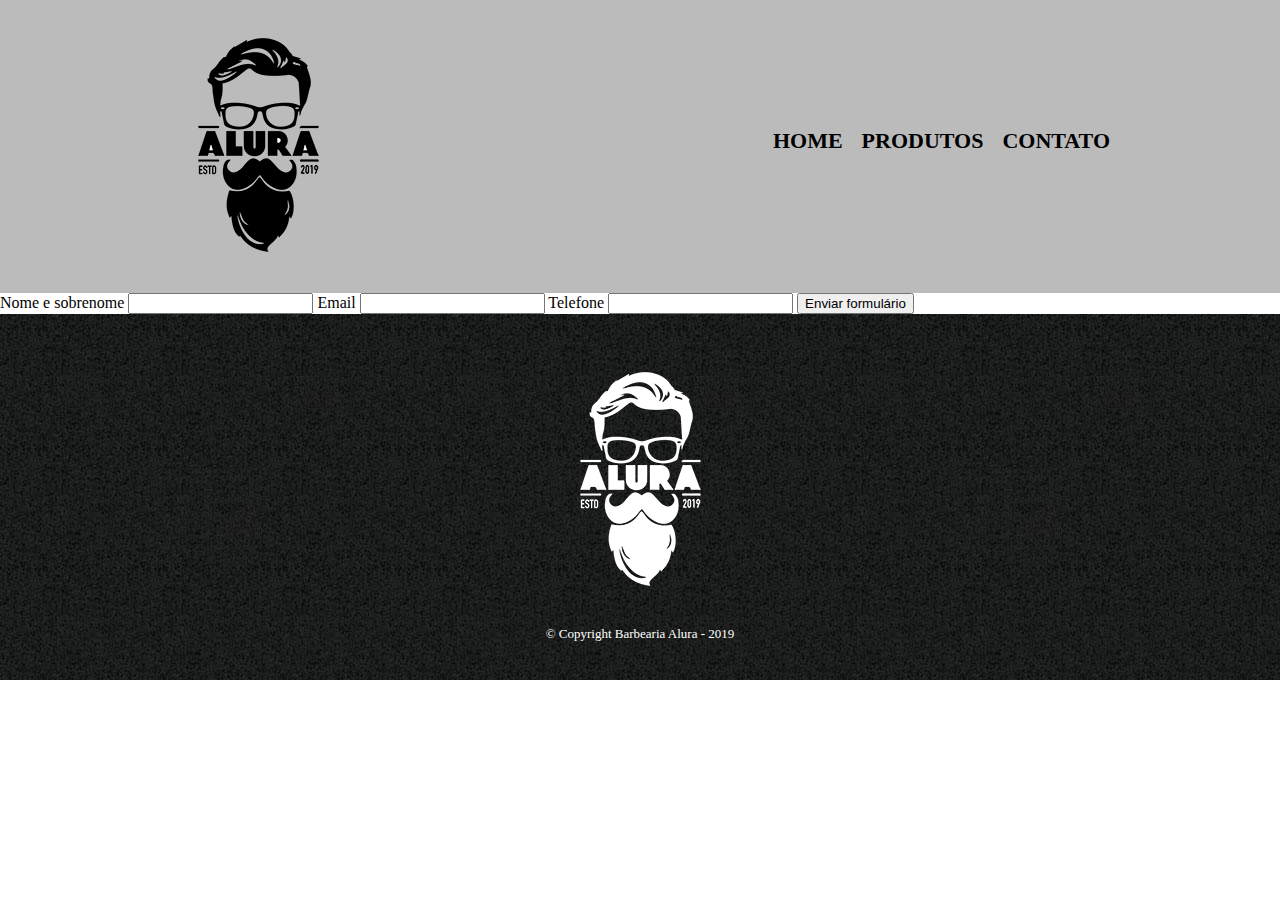
==== contato.html @ 449eb33a "Changes" ====
<!DOCTYPE html>
<html>
	<head>
		<meta charset="UTF-8">
		<title>Contato - Barbearia Alura</title>

		<link rel="stylesheet" href="css/reset.css">
		<link rel="stylesheet" href="css/style.css">
	</head>

	<body>
		<header>
			<div class="caixa">
				<h1><img src="imagens/logo.png"></h1>

				<nav>
					<ul>
						<li><a href="index.html">Home</a></li>
						<li><a href="produtos.html">Produtos</a></li>
						<li><a href="contato.html">Contato</a></li>
					</ul>
				</nav>
			</div>

		</header>

		<main>
			<form>
				<label for="nomesobrenome">Nome e sobrenome</label>
				<input type="text" id="nomesobrenome">

				<label for="email">Email</label>
				<input type="text" id="email">

				<label for="telefone">Telefone</label>
				<input type="text" id="telefone">

				<input type="submit" value="Enviar formulário">
			</form>	
		</main>

		<footer>
			
			<img src="imagens/logo-branco.png">
			<p class="copyright">&copy; Copyright Barbearia Alura - 2019</p>

		</footer>
	</body>
</html>
---- css/style.css ----
header {
	background: #BBBBBB;
	padding: 20px 0;
}

.caixa {
	position: relative;
	width: 940px;
	margin: 0 auto;
}

nav {
	position: absolute;
	top: 110px;
	right: 0;
}

nav li {
	display: inline;
	margin: 0 0 0 15px;
}

nav a {
	text-transform: uppercase;
	color: #000000;
	font-weight: bold;
	font-size: 22px;
	text-decoration: none;
}


nav a:hover {
	color: #C78C19;
	text-decoration: underline;
}


.produtos {
	width: 940px;
	margin: 0 auto;
	padding: 50px 0;
}

.produtos li {
	display: inline-block;
	text-align: center;
	width: 30%;
	vertical-align: top;
	margin: 0 1.5%;
	padding: 30px 20px;
	box-sizing: border-box;
	border: 2px solid #000000;
	border-radius: 10px;
}


.produtos li:hover {
	border-color: #C78C19;
}

.produtos li:active {
	border-color: #088C19;
}
.produtos li:hover h2{
	font-size: 34px;
}



.produtos h2 {
	font-size: 30px;
	font-weight: bold;
}

.produto-descricao{
	font-size: 18px;
}

.produto-preco {
	font-size: 22px;
	font-weight: bold;
	margin-top: 10px;
}

footer {
	text-align: center;
	background: url(../imagens/bg.jpg);
	padding: 40px 0;
}

.copyright {
	color: #FFFFFF;
	font-size: 13px;
	margin: 20px 0 0;
}
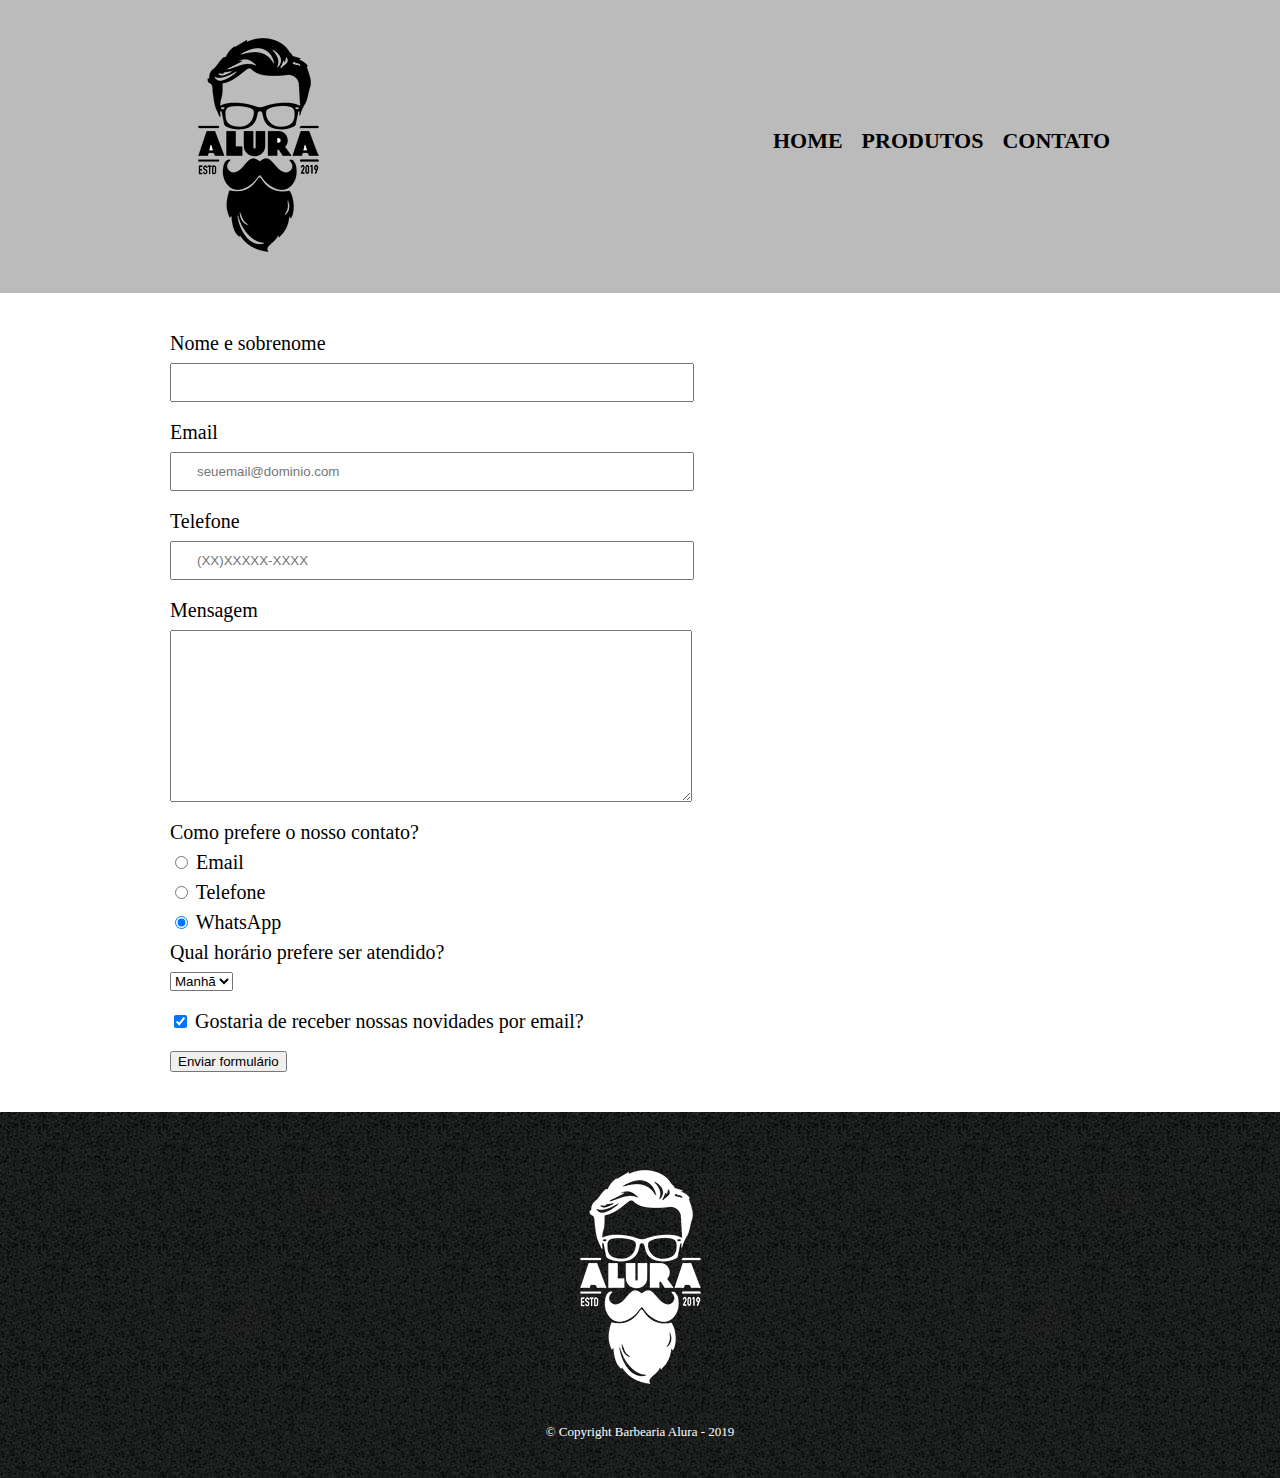
==== commit 5597c7ac: "Changes" ====
--- a/contato.html
+++ b/contato.html
@@ -27,13 +27,50 @@
 		<main>
 			<form>
 				<label for="nomesobrenome">Nome e sobrenome</label>
-				<input type="text" id="nomesobrenome">
+				<input class="input-padrao" type="text" id="nomesobrenome" required>
 
 				<label for="email">Email</label>
-				<input type="text" id="email">
+				<input class="input-padrao" type="email" id="email" required placeholder="seuemail@dominio.com">
 
 				<label for="telefone">Telefone</label>
-				<input type="text" id="telefone">
+				<input class="input-padrao" type="tel" id="telefone" required placeholder="(XX)XXXXX-XXXX">
+
+				<label for="mensagem">Mensagem</label>
+				<textarea cols="70" rows="10" id="mensagem" class="input-padrao" required></textarea>
+
+				<div>
+				    <p>Como prefere o nosso contato?</p>
+				    <label for="radio-email">
+				        <input type="radio" name="contato" value="email" id="radio-email">
+				        Email
+				    </label>
+
+				    <label for="radio-telefone">
+				        <input type="radio" name="contato" value="telefone" id="radio-telefone"> 
+				        Telefone
+				    </label>
+
+				    <label for="radio-whatsapp">
+				        <input type="radio" name="contato" value="whatsapp" id="radio-whatsapp" checked>
+				        WhatsApp
+				    </label>
+				</div>
+
+				<div>
+				    <p>Qual horário prefere ser atendido?</p>
+				    <select>
+				        <option>Manhã</option>
+				        <option>Tarde</option>
+				        <option>Noite</option>
+				    </select>
+				</div>
+
+				<label class="checkbox">
+				    <input type="checkbox" checked>
+				    Gostaria de receber nossas novidades por email?
+				</label>
+
+
 
 				<input type="submit" value="Enviar formulário">
 			</form>	
--- a/css/style.css
+++ b/css/style.css
@@ -92,4 +92,30 @@
 	color: #FFFFFF;
 	font-size: 13px;
 	margin: 20px 0 0;
+}
+
+main {
+    width: 940px;
+    margin: 0 auto;
+}
+
+form {
+    margin: 40px 0;
+}
+
+form label, form p {
+    display:block;
+    font-size: 20px;
+    margin: 0 0 10px;
+}
+
+.input-padrao {
+    display: block;
+    margin: 0 0 20px;
+    padding: 10px 25px;
+    width: 50%;
+}
+
+.checkbox {
+	margin: 20px 0;
 }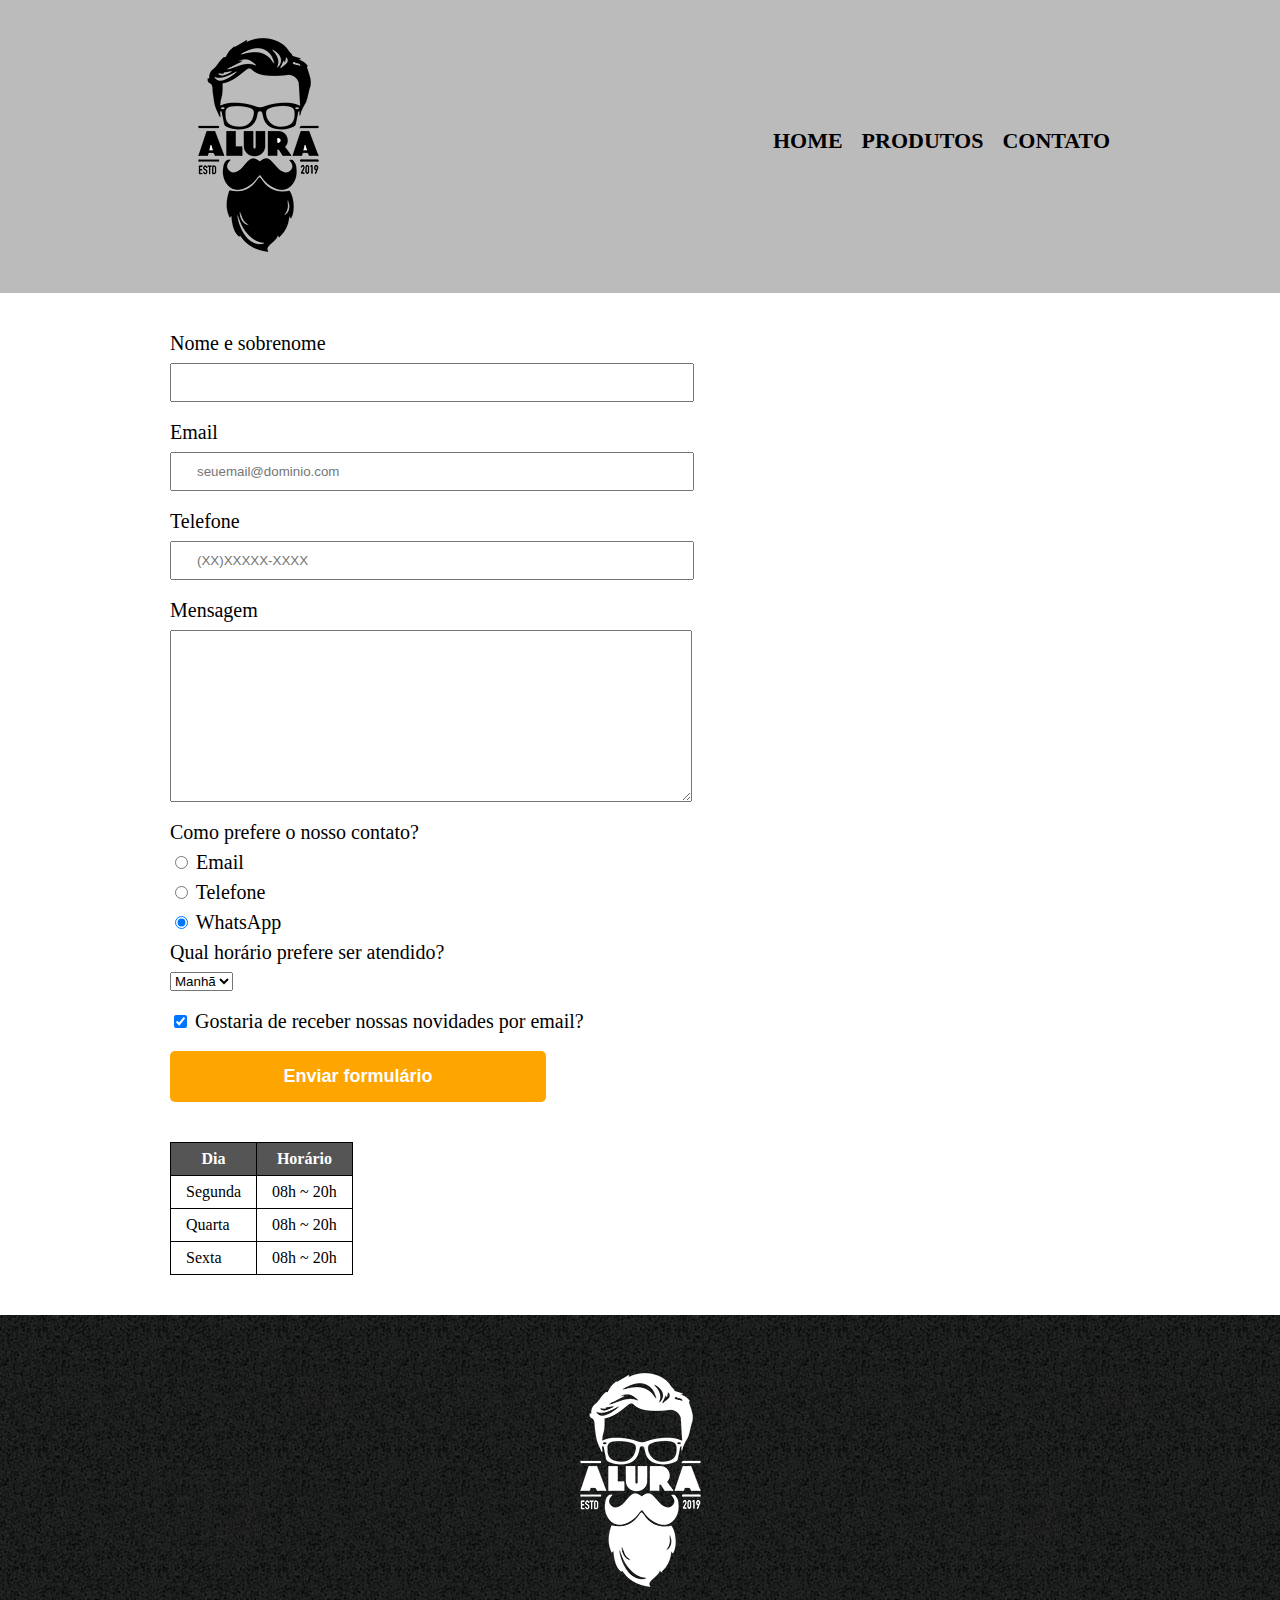
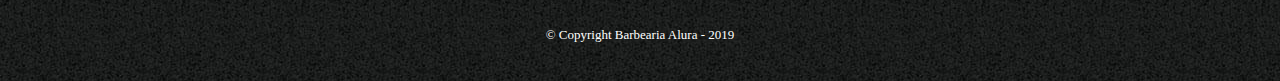
==== commit 6be18690: "Changes" ====
--- a/contato.html
+++ b/contato.html
@@ -11,7 +11,7 @@
 	<body>
 		<header>
 			<div class="caixa">
-				<h1><img src="imagens/logo.png"></h1>
+				<h1><img src="imagens/logo.png" alt="Logo da Barbearia Alura"></h1>
 
 				<nav>
 					<ul>
@@ -38,8 +38,8 @@
 				<label for="mensagem">Mensagem</label>
 				<textarea cols="70" rows="10" id="mensagem" class="input-padrao" required></textarea>
 
-				<div>
-				    <p>Como prefere o nosso contato?</p>
+				<fieldset>
+				    <legend>Como prefere o nosso contato?</legend>
 				    <label for="radio-email">
 				        <input type="radio" name="contato" value="email" id="radio-email">
 				        Email
@@ -54,16 +54,16 @@
 				        <input type="radio" name="contato" value="whatsapp" id="radio-whatsapp" checked>
 				        WhatsApp
 				    </label>
-				</div>
+				</fieldset>
 
-				<div>
-				    <p>Qual horário prefere ser atendido?</p>
+				<fieldset>
+				    <legend>Qual horário prefere ser atendido?</legend>
 				    <select>
 				        <option>Manhã</option>
 				        <option>Tarde</option>
 				        <option>Noite</option>
 				    </select>
-				</div>
+				</fieldset>
 
 				<label class="checkbox">
 				    <input type="checkbox" checked>
@@ -72,13 +72,35 @@
 
 
 
-				<input type="submit" value="Enviar formulário">
-			</form>	
+				<input type="submit" value="Enviar formulário" class="enviar">
+			</form>
+
+			<table>
+				<thead>
+					<tr>
+						<th>Dia</th>
+						<th>Horário</th>
+					</tr>
+				</thead>
+				<tbody>
+					<tr>
+						<td>Segunda</td>
+						<td>08h ~ 20h</td>
+					</tr>
+					<tr>
+						<td>Quarta</td>
+						<td>08h ~ 20h</td>
+					</tr>
+					<tr>
+						<td>Sexta</td>
+						<td>08h ~ 20h</td>
+					</tr>
+				</tbody>
+			</table>	
 		</main>
 
 		<footer>
-			
-			<img src="imagens/logo-branco.png">
+			<img src="imagens/logo-branco.png" alt="Logo da Barbearia Alura">
 			<p class="copyright">&copy; Copyright Barbearia Alura - 2019</p>
 
 		</footer>
--- a/css/style.css
+++ b/css/style.css
@@ -103,7 +103,7 @@
     margin: 40px 0;
 }
 
-form label, form p {
+form label, form legend {
     display:block;
     font-size: 20px;
     margin: 0 0 10px;
@@ -118,4 +118,37 @@
 
 .checkbox {
 	margin: 20px 0;
+}
+
+.enviar {
+	width: 40%;
+	padding: 15px 0;
+	background: orange;
+	color: white;
+	font-weight: bold;
+	font-size: 18px;
+	border: none;
+	border-radius: 5px;
+	transition: 1s all;
+	cursor: pointer;
+}
+
+.enviar:hover {
+	background: darkorange;
+	transform: scale(1.2);
+}
+
+table {
+	margin: 20px 0 40px;
+}
+
+thead {
+	background: #555555;
+	color: white;
+	font-weight: bold;
+}
+
+td, th {
+	border: 1px solid #000000;
+	padding: 8px 15px;
 }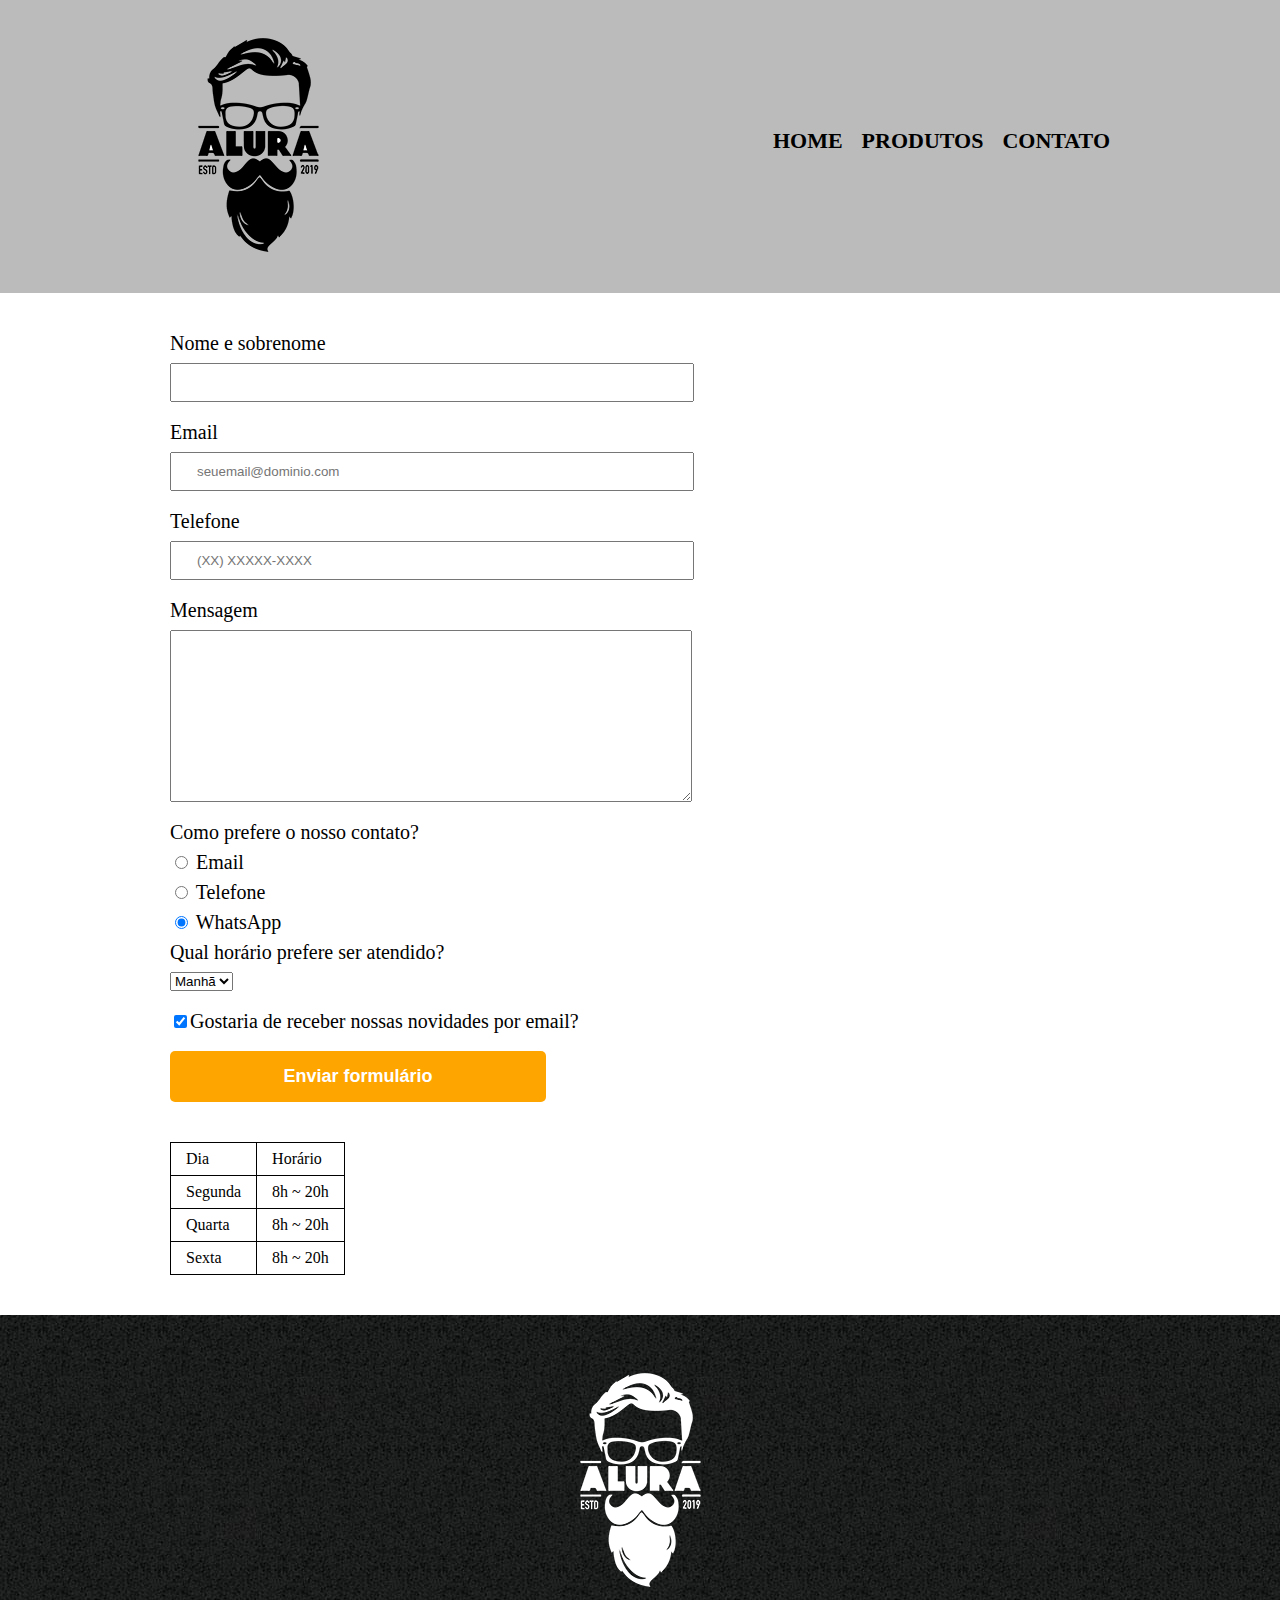
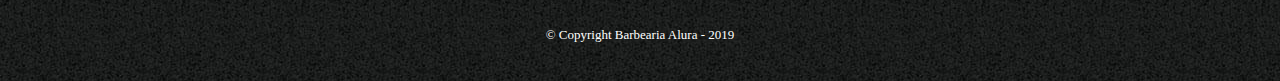
==== commit b35aa398: "contato" ====
--- a/contato.html
+++ b/contato.html
@@ -21,82 +21,65 @@
 					</ul>
 				</nav>
 			</div>
-
 		</header>
 
 		<main>
-			<form>
-				<label for="nomesobrenome">Nome e sobrenome</label>
-				<input class="input-padrao" type="text" id="nomesobrenome" required>
+			<div class="principal">
+				<form>
+					<label for="nomesobrenome">Nome e sobrenome</label>
+					<input type="text" id="nomesobrenome" class="input-padrao" required>
 
-				<label for="email">Email</label>
-				<input class="input-padrao" type="email" id="email" required placeholder="seuemail@dominio.com">
+					<label for="email">Email</label>
+					<input type="email" id="email" class="input-padrao" required placeholder="seuemail@dominio.com">
 
-				<label for="telefone">Telefone</label>
-				<input class="input-padrao" type="tel" id="telefone" required placeholder="(XX)XXXXX-XXXX">
+					<label for="telefone">Telefone</label>
+					<input type="tel" id="telefone" class="input-padrao" required placeholder="(XX) XXXXX-XXXX">
 
-				<label for="mensagem">Mensagem</label>
-				<textarea cols="70" rows="10" id="mensagem" class="input-padrao" required></textarea>
+					<label for="mensagem">Mensagem</label>
+					<textarea cols="70" rows="10" id="mensagem" class="input-padrao" required></textarea>
 
-				<fieldset>
-				    <legend>Como prefere o nosso contato?</legend>
-				    <label for="radio-email">
-				        <input type="radio" name="contato" value="email" id="radio-email">
-				        Email
-				    </label>
+					<fieldset>
+						<legend>Como prefere o nosso contato?</legend>
+						<label for="radio-email"><input type="radio" name="contato" value="email" id="radio-email"> Email</label>
+						
+						<label for="radio-telefone"><input type="radio" name="contato" value="telefone" id="radio-telefone"> Telefone</label>
+						
+						<label for="radio-whatsapp"><input type="radio" name="contato" value="whatsapp" id="radio-whatsapp" checked> WhatsApp</label>
+					</fieldset>
 
-				    <label for="radio-telefone">
-				        <input type="radio" name="contato" value="telefone" id="radio-telefone"> 
-				        Telefone
-				    </label>
+					<fieldset>
+						<legend>Qual horário prefere ser atendido?</legend>
+						<select>
+							<option>Manhã</option>
+							<option>Tarde</option>
+							<option>Noite</option>
+						</select>
+					</fieldset>
 
-				    <label for="radio-whatsapp">
-				        <input type="radio" name="contato" value="whatsapp" id="radio-whatsapp" checked>
-				        WhatsApp
-				    </label>
-				</fieldset>
+					<label class="checkbox"><input type="checkbox" checked>Gostaria de receber nossas novidades por email?</label>
 
-				<fieldset>
-				    <legend>Qual horário prefere ser atendido?</legend>
-				    <select>
-				        <option>Manhã</option>
-				        <option>Tarde</option>
-				        <option>Noite</option>
-				    </select>
-				</fieldset>
+					<input type="submit" value="Enviar formulário" class="enviar">
+				</form>
 
-				<label class="checkbox">
-				    <input type="checkbox" checked>
-				    Gostaria de receber nossas novidades por email?
-				</label>
-
-
-
-				<input type="submit" value="Enviar formulário" class="enviar">
-			</form>
-
-			<table>
-				<thead>
+				<table>
 					<tr>
-						<th>Dia</th>
-						<th>Horário</th>
+						<td>Dia</td>
+						<td>Horário</td>
 					</tr>
-				</thead>
-				<tbody>
 					<tr>
 						<td>Segunda</td>
-						<td>08h ~ 20h</td>
+						<td>8h ~ 20h</td>
 					</tr>
 					<tr>
 						<td>Quarta</td>
-						<td>08h ~ 20h</td>
+						<td>8h ~ 20h</td>
 					</tr>
 					<tr>
 						<td>Sexta</td>
-						<td>08h ~ 20h</td>
+						<td>8h ~ 20h</td>
 					</tr>
-				</tbody>
-			</table>	
+				</table>
+			</div>	
 		</main>
 
 		<footer>
--- a/css/style.css
+++ b/css/style.css
@@ -151,4 +151,31 @@
 td, th {
 	border: 1px solid #000000;
 	padding: 8px 15px;
+}
+
+/*css da página inicial */
+.banner {
+	width: 100%;
+}
+
+.titulo-principal {
+	text-align: center;
+	font-size: 2em;
+	margin: 0 0 1em;
+}
+
+.principal p {
+	margin: 0 0 1em;
+}
+
+.principal strong {
+	font-weight: bold; 
+}
+
+.principal em {
+	font-style: italic;
+}
+
+.imagembeneficios {
+	width: 60%;
 }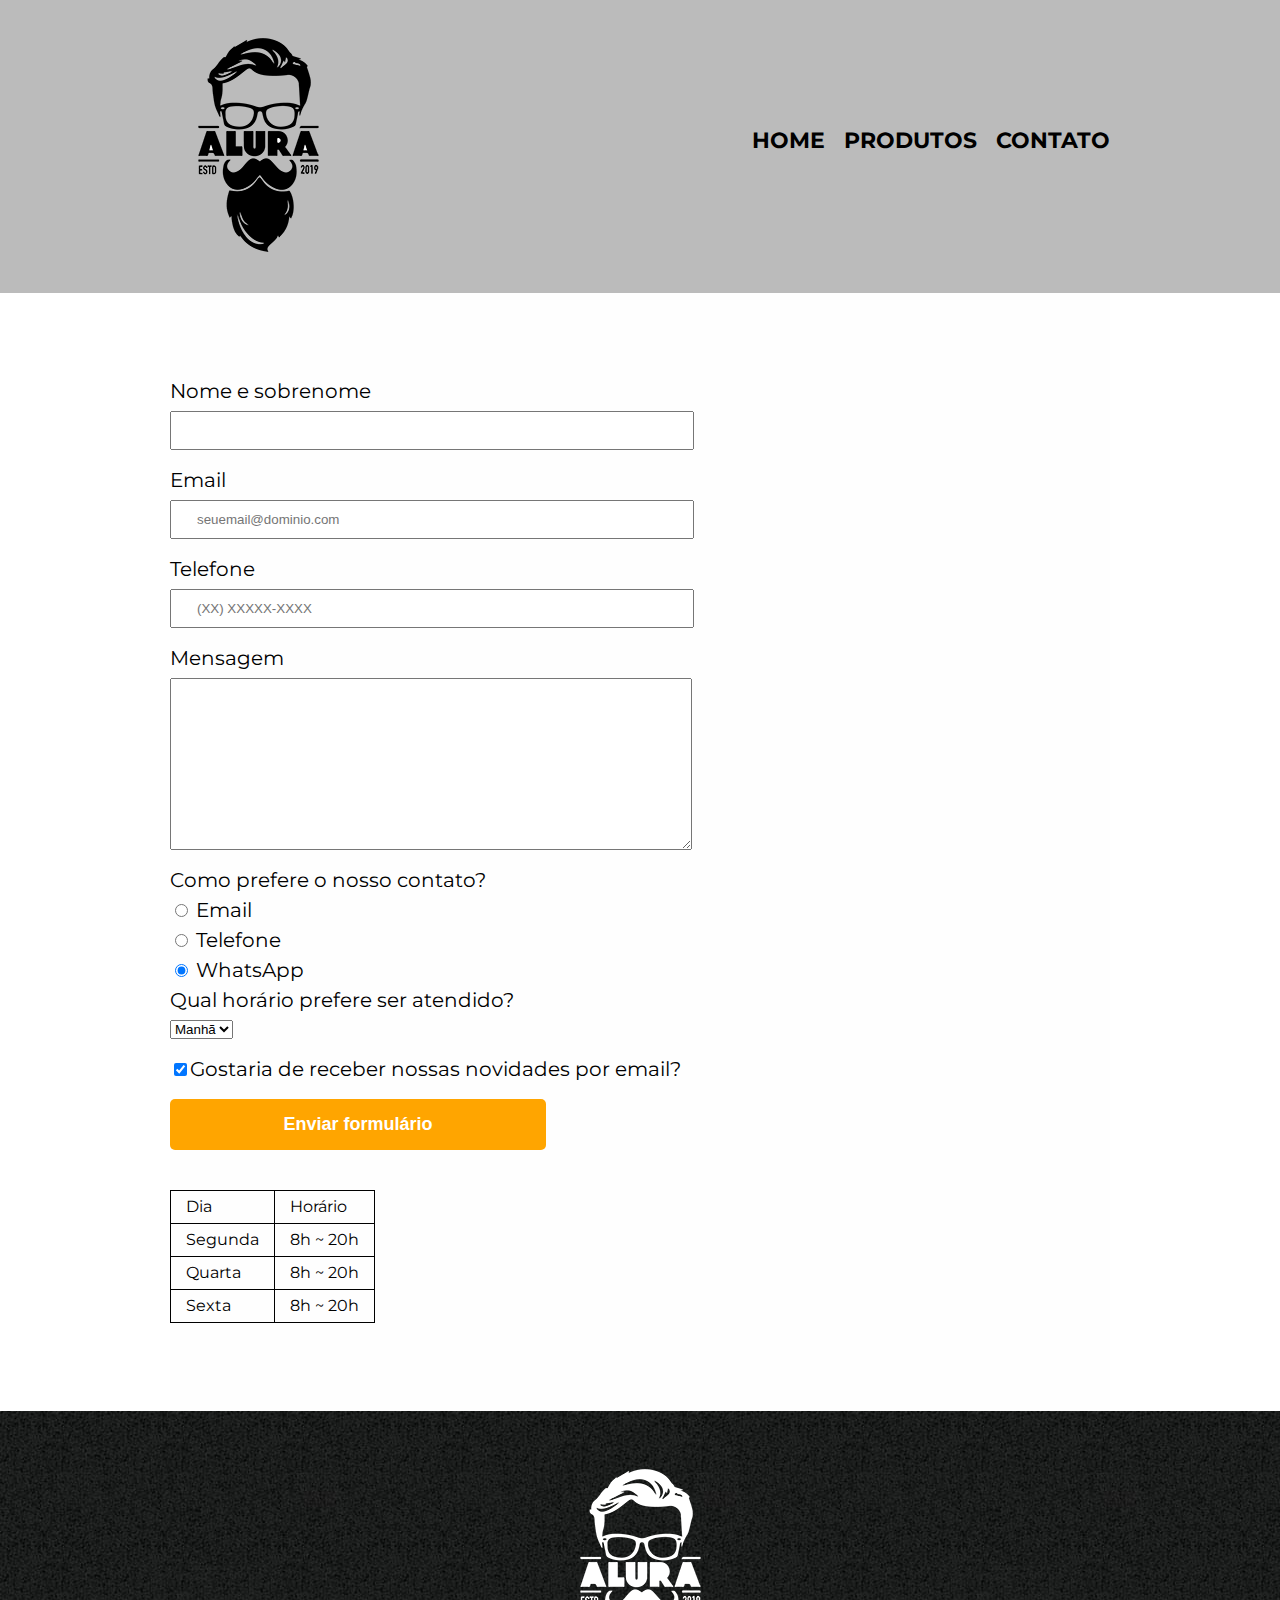
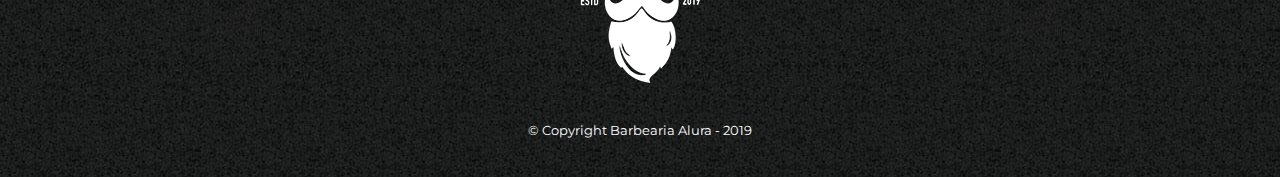
==== commit 6d6271cd: "contato" ====
--- a/contato.html
+++ b/contato.html
@@ -2,10 +2,12 @@
 <html>
 	<head>
 		<meta charset="UTF-8">
+		<meta name="viewport" content="width=device-width">
 		<title>Contato - Barbearia Alura</title>
 
 		<link rel="stylesheet" href="css/reset.css">
 		<link rel="stylesheet" href="css/style.css">
+		<link href="https://fonts.googleapis.com/css?family=Montserrat&display=swap" rel="stylesheet">
 	</head>
 
 	<body>
--- a/css/style.css
+++ b/css/style.css
@@ -1,3 +1,7 @@
+body {
+	font-family: 'Montserrat', sans-serif;
+}
+
 header {
 	background: #BBBBBB;
 	padding: 20px 0;
@@ -28,12 +32,10 @@
 	text-decoration: none;
 }
 
-
 nav a:hover {
 	color: #C78C19;
 	text-decoration: underline;
 }
-
 
 .produtos {
 	width: 940px;
@@ -53,26 +55,24 @@
 	border-radius: 10px;
 }
 
-
 .produtos li:hover {
 	border-color: #C78C19;
 }
 
 .produtos li:active {
-	border-color: #088C19;
-}
-.produtos li:hover h2{
+	border-color: #088C19;	
+}
+
+.produtos li:hover h2 {
 	font-size: 34px;
 }
-
-
 
 .produtos h2 {
 	font-size: 30px;
 	font-weight: bold;
 }
 
-.produto-descricao{
+.produto-descricao {
 	font-size: 18px;
 }
 
@@ -84,7 +84,7 @@
 
 footer {
 	text-align: center;
-	background: url(../imagens/bg.jpg);
+	background: url("../imagens/bg.jpg");
 	padding: 40px 0;
 }
 
@@ -95,25 +95,24 @@
 }
 
 main {
-    width: 940px;
-    margin: 0 auto;
+	
 }
 
 form {
-    margin: 40px 0;
+	margin: 40px 0;
 }
 
 form label, form legend {
-    display:block;
-    font-size: 20px;
-    margin: 0 0 10px;
+	display:block;
+	font-size: 20px;
+	margin: 0 0 10px;
 }
 
 .input-padrao {
-    display: block;
-    margin: 0 0 20px;
-    padding: 10px 25px;
-    width: 50%;
+	display: block;
+	margin: 0 0 20px;
+	padding: 10px 25px;
+	width: 50%;
 }
 
 .checkbox {
@@ -121,7 +120,7 @@
 }
 
 .enviar {
-	width: 40%;
+	width:40%;
 	padding: 15px 0;
 	background: orange;
 	color: white;
@@ -153,15 +152,24 @@
 	padding: 8px 15px;
 }
 
-/*css da página inicial */
+
+/* css da página inicial */
 .banner {
-	width: 100%;
+	width:100%;
 }
 
 .titulo-principal {
 	text-align: center;
 	font-size: 2em;
 	margin: 0 0 1em;
+	clear: left;
+}
+
+.principal {
+	padding: 3em 0;
+	background: #FEFEFE;
+	width: 940px;
+	margin: 0 auto;
 }
 
 .principal p {
@@ -169,13 +177,67 @@
 }
 
 .principal strong {
-	font-weight: bold; 
+	font-weight: bold;
 }
 
 .principal em {
 	font-style: italic;
 }
 
-.imagembeneficios {
+.utensilios {
+	width: 120px;
+	float: left;
+	margin: 0 20px 20px 0;
+}
+
+.mapa {
+	padding: 3em 0;
+	background: linear-gradient(#FEFEFE, #888888);
+}
+
+.mapa-conteudo {
+	width: 940px;
+	margin: 0 auto;
+}
+
+.mapa p {
+	margin: 0 0 2em;
+	text-align: center;
+}
+
+.beneficios {
+	padding: 3em 0;
+	background: #888888;
+}
+
+.conteudo-beneficios {
+	width: 640px;
+	margin: 0 auto;
+}
+
+.lista-beneficios {
+	width: 40%;
+	display: inline-block;
+	vertical-align: top;
+}
+
+.itens {
+	line-height: 1.5;
+}
+
+.itens:first-child {
+	font-weight: bold;
+}
+
+.itens:before {
+	content: "🟊";
+}
+
+.imagem-beneficios {
 	width: 60%;
+}
+
+.video {
+	width: 560px;
+	margin: 2em auto;
 }